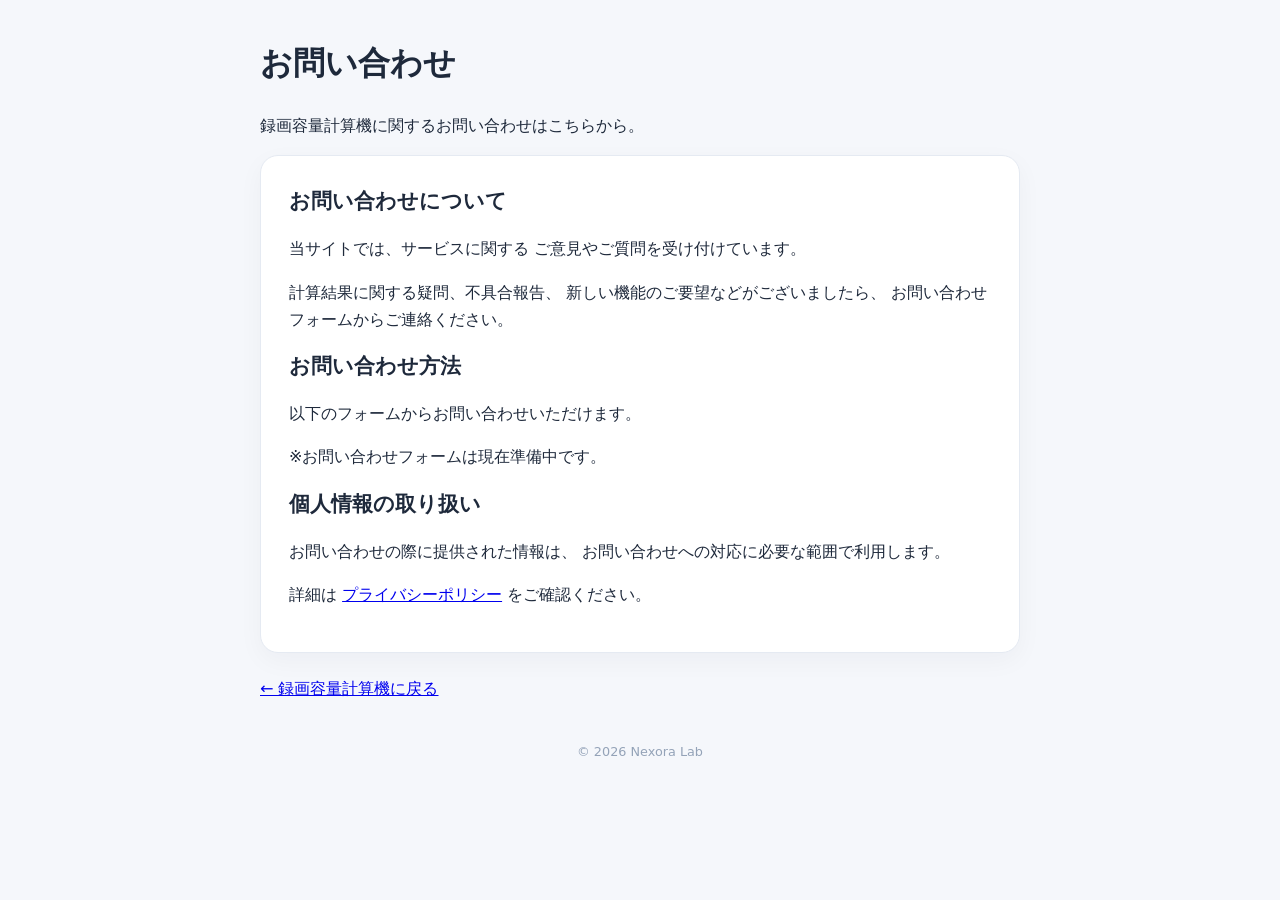
==== contact.html @ 8c6e3f48 "Add about and contact pages" ====
<!DOCTYPE html>
<html lang="ja">
<head>
  <meta charset="UTF-8">
  <meta name="viewport" content="width=device-width, initial-scale=1.0">

  <title>お問い合わせ | 録画容量計算機</title>

  <meta
    name="description"
    content="録画容量計算機へのお問い合わせ、不具合報告、改善要望はこちらから。"
  >

  <link rel="stylesheet" href="style.css">

  <!-- Cloudflare Web Analytics -->
  <script
    type="module"
    src="https://static.cloudflareinsights.com/beacon.min.js"
    data-cf-beacon='{"token":"d327a57d81ee4e0887fe18182597323a"}'
  ></script>
</head>

<body>
  <main class="container">

    <h1>お問い合わせ</h1>

    <p class="description">
      録画容量計算機に関するお問い合わせはこちらから。
    </p>

    <section class="card">

      <h2>お問い合わせについて</h2>

      <p>
        当サイトでは、サービスに関する
        ご意見やご質問を受け付けています。
      </p>

      <p>
        計算結果に関する疑問、不具合報告、
        新しい機能のご要望などがございましたら、
        お問い合わせフォームからご連絡ください。
      </p>

      <h2>お問い合わせ方法</h2>

      <p>
        以下のフォームからお問い合わせいただけます。
      </p>

      <!-- Googleフォーム作成後、ここにリンクを追加 -->

      <p class="hint">
        ※お問い合わせフォームは現在準備中です。
      </p>

      <h2>個人情報の取り扱い</h2>

      <p>
        お問い合わせの際に提供された情報は、
        お問い合わせへの対応に必要な範囲で利用します。
      </p>

      <p>
        詳細は
        <a href="/privacy.html">プライバシーポリシー</a>
        をご確認ください。
      </p>

    </section>

    <p>
      <a href="/">← 録画容量計算機に戻る</a>
    </p>

    <footer>
      <p>© 2026 Nexora Lab</p>
    </footer>

  </main>
</body>
</html>
---- style.css ----
:root {
  color-scheme: light;
  font-family: system-ui, -apple-system, "Hiragino Kaku Gothic ProN", "Noto Sans JP", sans-serif;
}

* {
  box-sizing: border-box;
}

body {
  margin: 0;
  background: #f5f7fb;
  color: #1e293b;
  line-height: 1.7;
}

.container {
  width: min(100% - 32px, 760px);
  margin: 36px auto;
}

.hero {
  margin-bottom: 24px;
}

.hero h1 {
  font-size: clamp(1.55rem, 5vw, 2rem);
  line-height: 1.35;
  margin: 4px 0 10px;
}

.hero p {
  color: #64748b;
}

.eyebrow {
  color: #2563eb !important;
  font-size: .85rem;
  font-weight: 700;
}

.card {
  background: #fff;
  border: 1px solid #e5eaf2;
  border-radius: 18px;
  padding: 28px;
  margin-bottom: 22px;
  box-shadow: 0 8px 26px #0f172a0a;
}

.tabs {
  display: grid;
  grid-template-columns: repeat(3, minmax(0, 1fr));
  gap: 8px;
  margin-bottom: 26px;
}

.tab {
  padding: 13px 6px;
  border: 1px solid #cbd5e1;
  border-radius: 10px;
  background: #f8fafc;
  color: #334155;
  font: inherit;
  font-size: .9rem;
  cursor: pointer;
}

.tab.active {
  color: #fff;
  background: #2563eb;
  border-color: #2563eb;
  font-weight: 700;
}

.tab:focus-visible,
input:focus-visible,
select:focus-visible {
  outline: 3px solid #93c5fd;
  outline-offset: 2px;
}

.panel[hidden] {
  display: none;
}

h2 {
  margin: 0 0 10px;
  font-size: 1.3rem;
}

h3 {
  font-size: 1rem;
  margin-bottom: 4px;
}

.muted {
  color: #64748b;
}

.small {
  font-size: .83rem;
}

label {
  display: block;
  margin: 18px 0 6px;
  font-weight: 650;
}

input,
select {
  display: block;
  width: 100%;
  border: 1px solid #cbd5e1;
  border-radius: 9px;
  padding: 12px;
  background: white;
  color: #0f172a;
  font: inherit;
  font-size: 1rem;
}

input[type="file"] {
  padding: 18px 12px;
  border-style: dashed;
}

.two-col {
  display: grid;
  grid-template-columns: repeat(2, minmax(0, 1fr));
  gap: 14px;
}

.result {
  background: #eff6ff;
  border-radius: 12px;
  padding: 22px;
  margin-top: 24px;
}

.result p {
  margin: 2px 0 8px;
}

.big,
.medium {
  display: block;
  font-weight: 750;
  color: #1d4ed8;
  line-height: 1.3;
  overflow-wrap: anywhere;
}

.big {
  font-size: clamp(1.8rem, 6vw, 2.5rem);
}

.medium {
  font-size: 1.4rem;
}

.status {
  font-size: .9rem;
  color: #334155;
  margin-top: 10px !important;
}

.guide h2:not(:first-child) {
  margin-top: 26px;
}

.guide p {
  color: #475569;
}

.formula {
  background: #f1f5f9;
  padding: 14px;
  border-radius: 9px;
  overflow-wrap: anywhere;
}

footer {
  text-align: center;
  color: #94a3b8;
  font-size: .8rem;
  padding: 10px 0 30px;
}

@media (max-width: 560px) {
  .container {
    margin-top: 20px;
  }

  .card {
    padding: 18px;
  }

  .tabs {
    gap: 5px;
  }

  .tab {
    font-size: .76rem;
    line-height: 1.4;
    padding: 12px 4px;
  }

  .two-col {
    grid-template-columns: 1fr;
    gap: 0;
  }
}
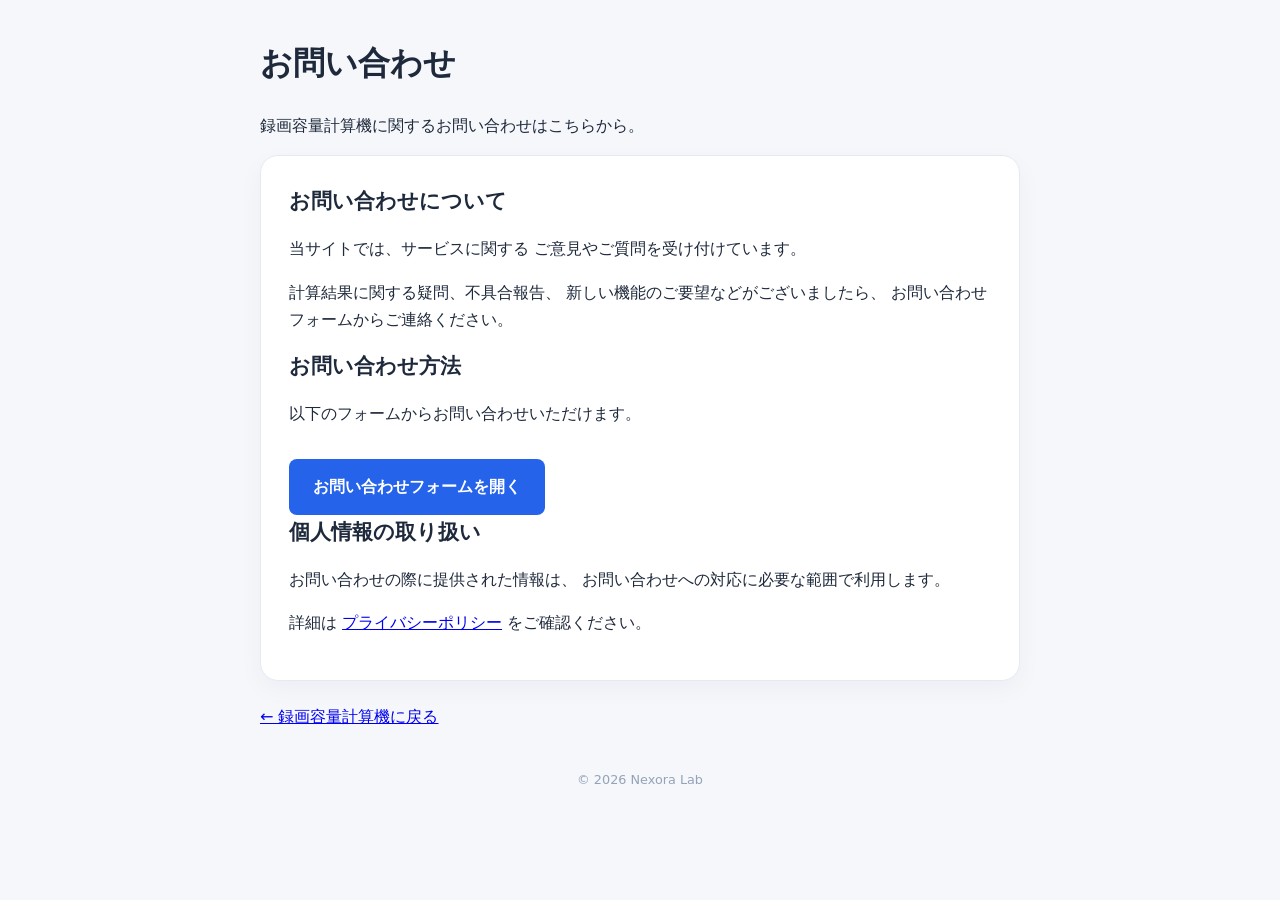
==== commit 20785379: "Add contact form and update privacy policy" ====
--- a/contact.html
+++ b/contact.html
@@ -51,11 +51,9 @@
         以下のフォームからお問い合わせいただけます。
       </p>
 
-      <!-- Googleフォーム作成後、ここにリンクを追加 -->
-
-      <p class="hint">
-        ※お問い合わせフォームは現在準備中です。
-      </p>
+      <a href="https://forms.gle/UT3aYxvuPyHifxYB6" target="_blank" rel="noopener noreferrer" class="contact-button">
+        お問い合わせフォームを開く
+      </a>
 
       <h2>個人情報の取り扱い</h2>
 
--- a/style.css
+++ b/style.css
@@ -212,3 +212,23 @@
     gap: 0;
   }
 }
+
+.contact-button {
+  display: inline-block;
+  margin-top: 16px;
+  padding: 14px 24px;
+
+  background-color: #2563eb;
+  color: white;
+
+  text-decoration: none;
+  border-radius: 8px;
+
+  font-weight: 600;
+  transition: background-color 0.2s;
+}
+
+.contact-button:hover {
+  background-color: #1d4ed8;
+  color: white;
+}
